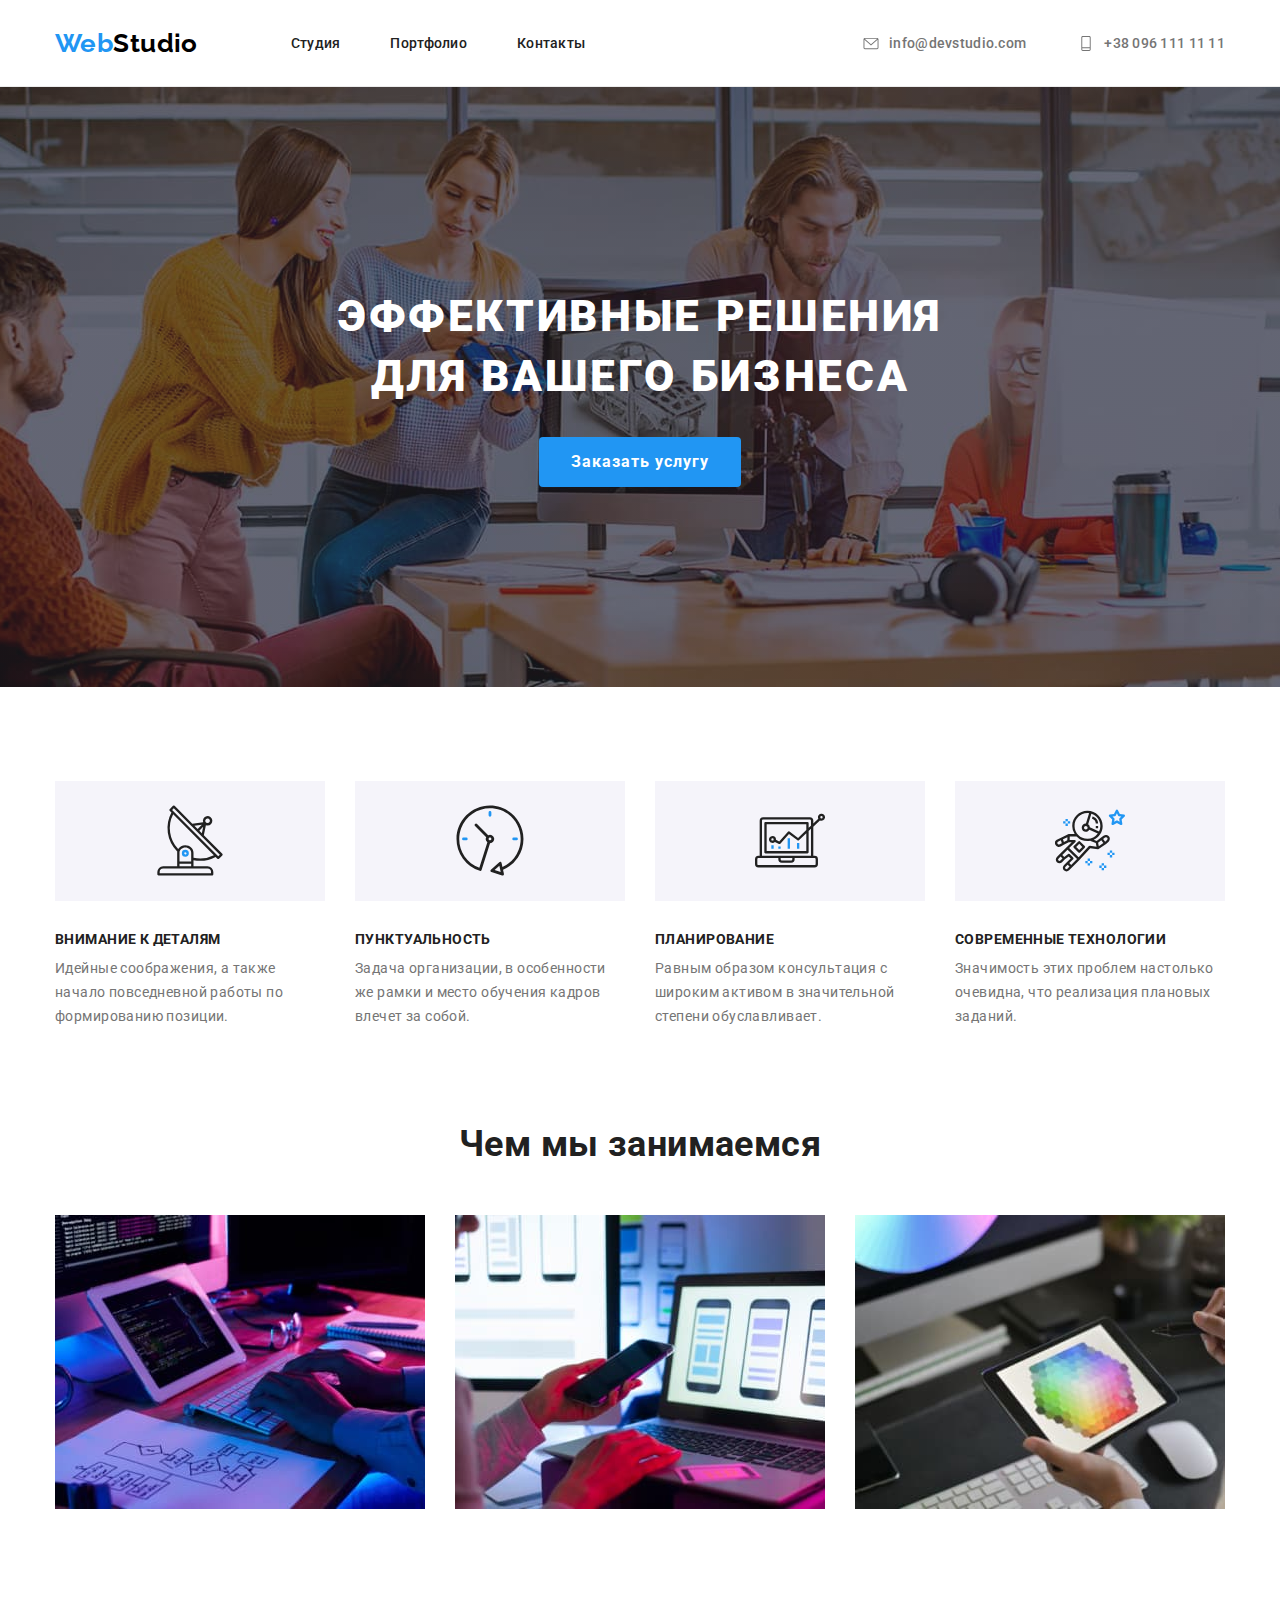
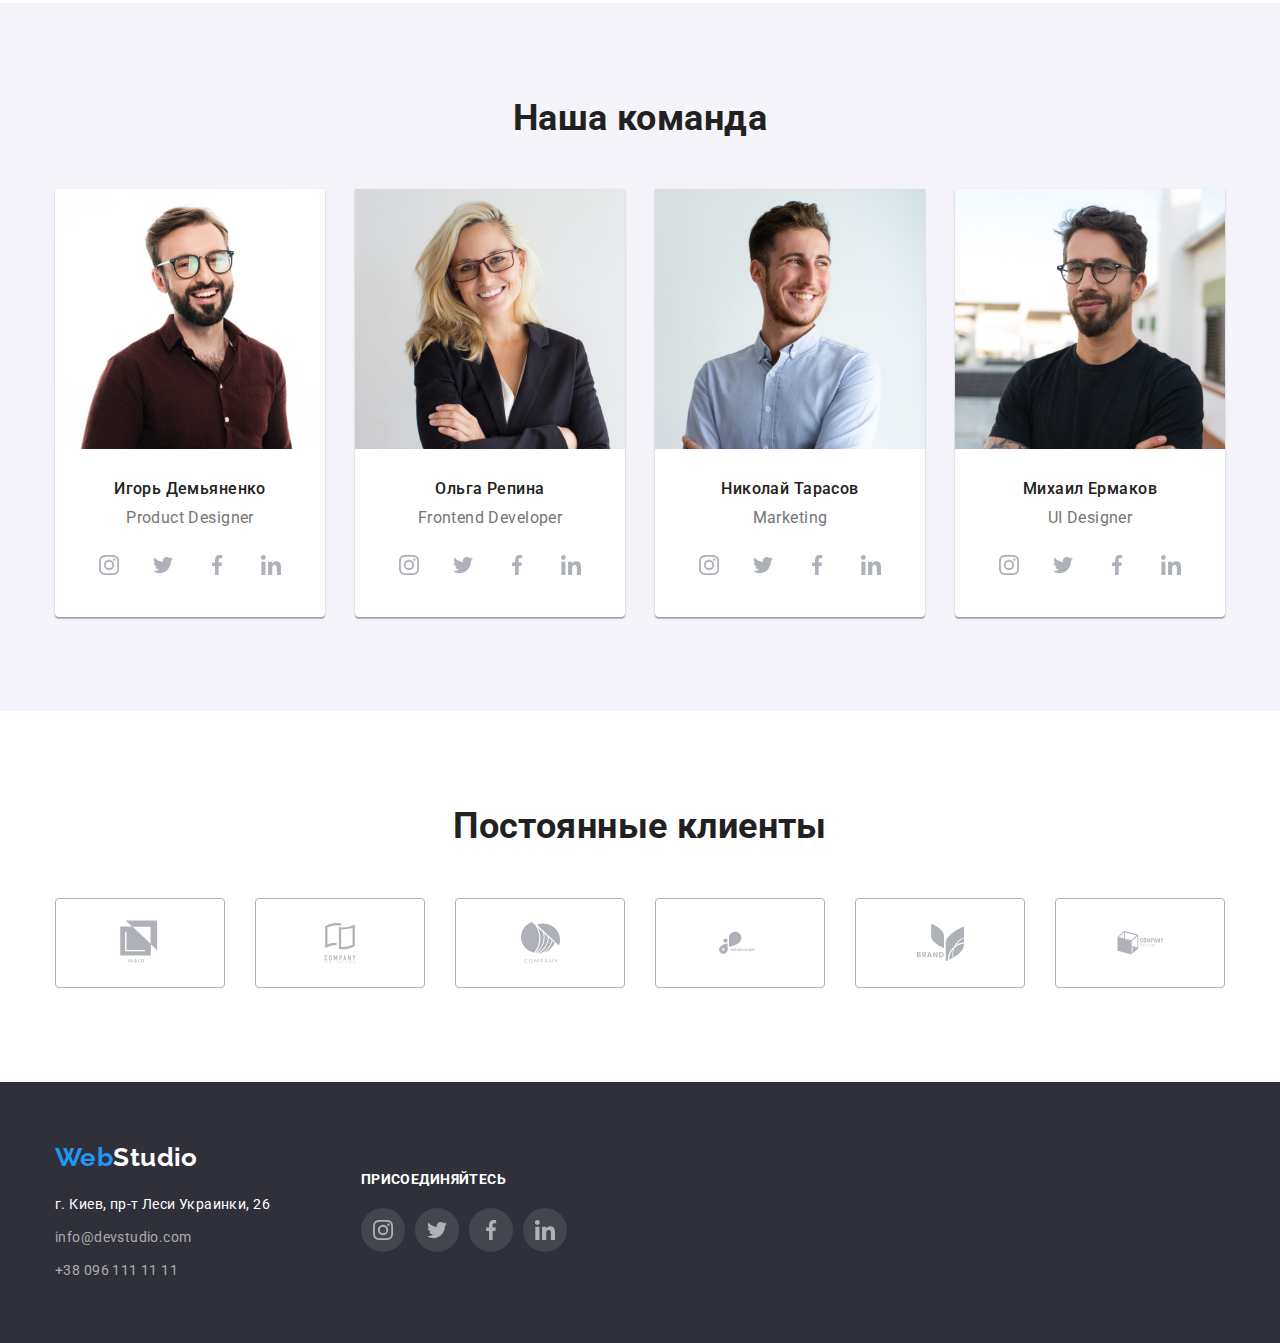
==== index.html @ 58d4ef27 "добавляет иконки и фон героя" ====
<!DOCTYPE html>
<html lang="ru">
<head>
    <meta charset="UTF-8">
    <meta http-equiv="X-UA-Compatible" content="IE=edge">
    <meta name="viewport" content="width=device-width, initial-scale=1.0">
    <title>WebStudio</title>
    <link rel="preconnect" href="https://fonts.gstatic.com">
    <link href="https://fonts.googleapis.com/css2?family=Raleway:wght@700&family=Roboto:wght@400;500;700;900&display=swap" rel="stylesheet">
    <link rel="stylesheet" href="./css/normalize.css">
    <link rel="stylesheet" href="./css/style.css">
</head>

<body>
    <header>
        <!-- Header navigation -->
        <div class="header-container">

            <a class="brand" href="./index.html"><span>Web</span>Studio</a>

            <nav>
                <ul class="nav">
                    <li>
                        <a class="link" href="./index.html">Студия</a>
                    </li>

                    <li>
                        <a class="link" href="./portfolio.html">Портфолио</a>
                    </li>

                    <li>
                        <a class="link" href="./contacts.html">Контакты</a>
                    </li>

                </ul>

            </nav>

            <!-- Header contacts -->
            <ul class="contacts">
                <li>
                        <a class="link" href="mailto:info@devstudio.com">
                            <div class="email">
                                <svg class="nav-icon" width="20px" height="15px">
                                    <use href="./images/symbol-defs.svg#icon-envelope"></use>
                                </svg>
                                info@devstudio.com
                            </div>
                        </a>
                </li>

                <li>
                    <a class="link" href="tel:+380961111111">
                        <div class="phone">
                            <svg class="nav-icon" width="20px" height="15px">
                                    <use href="./images/symbol-defs.svg#icon-phone"></use>
                            </svg>
                        +38 096 111 11 11
                        </div>
                    </a>
                </li>      
            </ul>

        </div>     
    </header>

    <main>
        <!-- Hero -->
        <section class="hero">
            <div class="hero-container">
                <h1>Эффективные решения для вашего бизнеса</h1>

                <button class="order" type="button">Заказать услугу</button>
            </div>
        </section>

        <!-- Advantages -->
        <section class="advantages">
            <h2 class="visually-hidden">Наши сильные стороны</h2>

            <div class="container">

                <ul class="list">
                    <li class="item">
                        <div class="advantage-frame">
                            <svg class="advantage-icon" width="70px" height="75px">
                                <use href="./images/symbol-defs.svg#icon-antenna-1"></use>
                            </svg>
                        </div>
                        <h3>Внимание к деталям</h3>
                        <p>Идейные соображения, а также начало повседневной работы по формированию позиции.</p>
                    </li>

                    <li class="item">
                        <div class="advantage-frame">
                            <svg class="advantage-icon" width="70px" height="75px">
                                <use href="./images/symbol-defs.svg#icon-clock-1"></use>
                            </svg>
                        </div>
                        <h3>Пунктуальность</h3>
                        <p>Задача организации, в особенности же рамки и место обучения кадров влечет за собой.</p>
                    </li>
    
                    <li class="item">
                        <div class="advantage-frame">
                            <svg class="advantage-icon" width="70px" height="75px">
                                <use href="./images/symbol-defs.svg#icon-diagram-1"></use>
                            </svg>
                        </div>
                        <h3>Планирование</h3>
                        <p>Равным образом консультация с широким активом в значительной степени обуславливает.</p>
                    </li>
    
                    <li class="item">
                        <div class="advantage-frame">
                            <svg class="advantage-icon" width="70px" height="75px">
                                <use href="./images/symbol-defs.svg#icon-astronaut-1"></use>
                            </svg>
                        </div>
                        <h3>Современные технологии</h3>
                        <p>Значимость этих проблем настолько очевидна, что реализация плановых заданий.</p>
                    </li>
    
                </ul>
            </div>
        </section>

        <!-- What they do -->
        <section class="our-job">
            <h2>Чем мы занимаемся</h2>

            <div class="container">

                <ul class="list">
                    <li class="item">
                        <img src="./images/job_1.jpg" 
                             alt="Персонаж пишет код в соответствии с алгоритмом" 
                             width="370" />
                    </li>
    
                    <li class="item">
                        <img src="./images/job_2.jpg" 
                            alt="Персонаж создает дизайн для мобильного приложения"
                            width="370" />
                    </li>
    
                    <li class="item">
                        <img src="./images/job_3.jpg" 
                             alt="Персонаж выбирает цвета из палеты"
                             width="370" />
                    </li>
                </ul>
            </div>
        </section>

        <!-- Their team -->
        <section class="team">
            <h2>Наша команда</h2>
            
            <div class="container">

                <ul class="list">
                    <li class="item">
                        <img src="./images/member_1.jpg" 
                             alt="Улыбающийся мужчина в очках и коричневой рубашке"
                             width="270" />
    
                        <div class="profile">
                            <h3>Игорь Демьяненко</h3>
                            <p>Product Designer</p>

                            <div class="socials">
                                <div class="page-link">
                                    <a href="https://www.instagram.com/">
                                        <svg class="social-icon" width="20px" height="20px">
                                            <use href="./images/symbol-defs.svg#icon-instagram"></use>
                                        </svg>
                                    </a>
                                </div>
                            
                                <div class="page-link">
                                    <a href="https://www.twitter.com/">
                                        <svg class="social-icon" width="20px" height="20px">
                                            <use href="./images/symbol-defs.svg#icon-twitter"></use>
                                        </svg>
                                    </a>
                                </div>
                            
                                <div class="page-link">
                                    <a href="https://www.facebook.com/">
                                        <svg class="social-icon" width="20px" height="20px">
                                            <use href="./images/symbol-defs.svg#icon-facebook"></use>
                                        </svg>
                                    </a>
                                </div>
                            
                                <div class="page-link">
                                    <a href="https://www.linkedin.com/">
                                        <svg class="social-icon" width="20px" height="20px">
                                            <use href="./images/symbol-defs.svg#icon-linkedin"></use>
                                        </svg>
                                    </a>
                                </div>
                            </div>
                        </div>
                    </li>
    
                    <li class="item">
                        <img src="./images/member_2.jpg" 
                             alt="Улюбающаяся девушка в очках и черном пиджаке"
                             width="270" />
    
                        <div class="profile">
                            <h3>Ольга Репина</h3>
                            <p>Frontend Developer</p>

                            <div class="socials">
                                <div class="page-link">
                                    <a href="https://www.instagram.com/">
                                        <svg class="social-icon" width="20px" height="20px">
                                            <use href="./images/symbol-defs.svg#icon-instagram"></use>
                                        </svg>
                                    </a>
                                </div>
                            
                                <div class="page-link">
                                    <a href="https://www.twitter.com/">
                                        <svg class="social-icon" width="20px" height="20px">
                                            <use href="./images/symbol-defs.svg#icon-twitter"></use>
                                        </svg>
                                    </a>
                                </div>
                            
                                <div class="page-link">
                                    <a href="https://www.facebook.com/">
                                        <svg class="social-icon" width="20px" height="20px">
                                            <use href="./images/symbol-defs.svg#icon-facebook"></use>
                                        </svg>
                                    </a>
                                </div>
                            
                                <div class="page-link">
                                    <a href="https://www.linkedin.com/">
                                        <svg class="social-icon" width="20px" height="20px">
                                            <use href="./images/symbol-defs.svg#icon-linkedin"></use>
                                        </svg>
                                    </a>
                                </div>
                            </div>
                        </div>
                    </li>
    
                    <li class="item">
                        <img src="./images/member_3.jpg" 
                             alt="Улыбающийся мужчина в голубой рубашке"
                             width="270" />
    
                        <div class="profile">
                            <h3>Николай Тарасов</h3>
                            <p>Marketing</p>

                            <ul class="socials">
                                <li class="page-link">
                                    <a href="https://www.instagram.com/">
                                        <svg class="social-icon" width="20px" height="20px">
                                            <use href="./images/symbol-defs.svg#icon-instagram"></use>
                                        </svg>
                                    </a>
                                </li>
                            
                                <li class="page-link">
                                    <a href="https://www.twitter.com/">
                                        <svg class="social-icon" width="20px" height="20px">
                                            <use href="./images/symbol-defs.svg#icon-twitter"></use>
                                        </svg>
                                    </a>
                                </li>
                            
                                <li class="page-link">
                                    <a href="https://www.facebook.com/">
                                        <svg class="social-icon" width="20px" height="20px">
                                            <use href="./images/symbol-defs.svg#icon-facebook"></use>
                                        </svg>
                                    </a>
                                </li>
                            
                                <li class="page-link">
                                    <a href="https://www.linkedin.com/">
                                        <svg class="social-icon" width="20px" height="20px">
                                            <use href="./images/symbol-defs.svg#icon-linkedin"></use>
                                        </svg>
                                    </a>
                                </li>
                            </ul>
                        </div>
                    </li>
    
                    <li class="item">
                        <img src="./images/member_4.jpg" 
                             alt="Улыбающийся мужчина в очках и черной футболке"
                             width="270" />
    
                        <div class="profile">
                            <h3>Михаил Ермаков</h3>
                            <p>UI Designer</p>

                            <div class="socials">
                                <div class="page-link">
                                    <a href="https://www.instagram.com/">
                                        <svg class="social-icon" width="20px" height="20px">
                                            <use href="./images/symbol-defs.svg#icon-instagram"></use>
                                        </svg>
                                    </a>
                                </div>
                            
                                <div class="page-link">
                                    <a href="https://www.twitter.com/">
                                        <svg class="social-icon" width="20px" height="20px">
                                            <use href="./images/symbol-defs.svg#icon-twitter"></use>
                                        </svg>
                                    </a>
                                </div>
                            
                                <div class="page-link">
                                    <a href="https://www.facebook.com/">
                                        <svg class="social-icon" width="20px" height="20px">
                                            <use href="./images/symbol-defs.svg#icon-facebook"></use>
                                        </svg>
                                    </a>
                                </div>
                            
                                <div class="page-link">
                                    <a href="https://www.linkedin.com/">
                                        <svg class="social-icon" width="20px" height="20px">
                                            <use href="./images/symbol-defs.svg#icon-linkedin"></use>
                                        </svg>
                                    </a>
                                </div>
                            </div>
                        </div>
                    </li>
                </ul>    
            </div>
        </section>
        
        <!-- Clients -->
        <section class="clients">
            <h2>Постоянные клиенты</h2>
        
            <div class="container">

                    <ul class="list">
                        <li class="item">
                            <a href="https://www.company-1.com/">
                                <div class="company-link">
                                    <svg class="company-icon" width="45px" height="50px">
                                        <use href="./images/symbol-defs.svg#icon-logo-1"></use>
                                    </svg>
                                </div>
                            </a>
                        </li>
                    
                        <li class="item">
                            <a href="https://www.company-2.com/">
                                <div class="company-link">
                                    <svg class="company-icon" width="40px" height="52px">
                                        <use href="./images/symbol-defs.svg#icon-logo-2"></use>
                                    </svg>
                                </div>
                            </a>
                        </li>
                    
                        <li class="item">
                            <a href="https://www.company-3.com/">
                                <div class="company-link">
                                    <svg class="company-icon" width="41px" height="43px">
                                        <use href="./images/symbol-defs.svg#icon-logo-3"></use>
                                    </svg>
                                </div>
                            </a>
                        </li>
                    
                        <li class="item">
                            <a href="https://www.company-4.com/">
                                <div class="company-link">
                                    <svg class="company-icon" width="80px" height="42px">
                                        <use href="./images/symbol-defs.svg#icon-logo-4"></use>
                                    </svg>
                                </div>
                            </a>
                        </li>
                    
                        <li class="item">
                            <a href="https://www.company-5.com/">
                                <div class="company-link">
                                    <svg class="company-icon" width="59px" height="47px">
                                        <use href="./images/symbol-defs.svg#icon-logo-5"></use>
                                    </svg>
                                </div>
                            </a>
                        </li>
                    
                        <li class="item">
                            <a href="https://www.company-6.com/">
                                <div class="company-link">
                                    <svg class="company-icon" width="89px" height="46px">
                                        <use href="./images/symbol-defs.svg#icon-logo-6"></use>
                                    </svg>
                                </div>
                            </a>
                        </li>
                    </ul>
                </div>
        </section>
    </main>

    <footer>

        <div class="footer-container">

            <div class="column-1">
                <a class="brand" href="./index.html"><span>Web</span>Studio</a>

                <address>
                    <div class="find-us">
                        <a class="maps" href="https://www.google.com/maps/place/Lesi+Ukrainky+Blvd,+26,+Kyiv,+02000/data=!4m2!3m1!1s0x40d4cf0e033ecbe9:0x57a4dffefec77da0?sa=X&ved=2ahUKEwi-jfPCwcTuAhXMBBAIHdmHB9AQ8gEwAHoECAUQAQ">г. Киев, пр-т Леси Украинки, 26</a>
                        <a href="mailto:info@devstudio.com">info@devstudio.com</a> 
                        <a href="tel:+380961111111">+38 096 111 11 11</a>
                    </div>
                </address>
            </div>

            <div class="column-2">
                <p>Присоединяйтесь</p>

                <div class="socials">
                    <div class="page-link">
                        <a href="https://www.instagram.com/">
                            <svg class="social-icon" width="20px" height="20px">
                                <use href="./images/symbol-defs.svg#icon-instagram"></use>
                            </svg>
                        </a>
                    </div>
                
                    <div class="page-link">
                        <a href="https://www.twitter.com/">
                            <svg class="social-icon" width="20px" height="20px">
                                <use href="./images/symbol-defs.svg#icon-twitter"></use>
                            </svg>
                        </a>
                    </div>
                
                    <div class="page-link">
                        <a href="https://www.facebook.com/">
                            <svg class="social-icon" width="20px" height="20px">
                                <use href="./images/symbol-defs.svg#icon-facebook"></use>
                            </svg>
                        </a>
                    </div>
                
                    <div class="page-link">
                        <a href="https://www.linkedin.com/">
                            <svg class="social-icon" width="20px" height="20px">
                                <use href="./images/symbol-defs.svg#icon-linkedin"></use>
                            </svg>
                        </a>
                    </div>
                </div>
            </div>
        </div>
    </footer>

</body>
</html>
---- css/style.css ----
:root {
  --main-cl: #757575;
  --title-cl: #212121;
  --accent-cl: #2196f3;
  --black-op100: #000000;
  --white-op100: #ffffff;
  --white-op60: rgba(255, 255, 255, 0.6);
  --white-op10: rgba(255, 255, 255, 0.1);
  --dgrey-bc: #2f303a;
  --lgrey-bc: #f5f4fa;
  --border-cl: #eeeeee;
  --border-heder: #ececec;
  --hero-bc: rgba(47, 48, 58, 0.4);
  --company: rgba(175, 177, 184, 1);
}

body {
  font-family: 'Roboto', sans-serif;
  font-style: normal;
  font-weight: 400;
  font-size: 14px;
  line-height: 1.71;
  letter-spacing: 0.03em;

  color: var(--main-cl);
}

a {
  color: var(--company);
}

a:hover,
a:focus {
  color: var(--accent-cl);
}

/** Header and footer */

header {
  border-bottom: solid 1px var(--border-heder);
}

.header-container {
  display: flex;
  align-items: center;
  width: 1200px;
  margin-left: auto;
  margin-right: auto;
  padding: 0px 15px;
}

.brand,
.brand:hover,
.brand:focus {
  margin-right: 93px;

  font-family: Raleway, sans-serif;
  font-weight: 700;
  font-size: 26px;
  line-height: 1.17;

  color: var(--black-op100);
}

footer .brand,
footer .brand:hover,
footer .brand:focus {
  color: var(--white-op100);
}

.brand > span {
  color: var(--accent-cl);
}

.nav,
.contacts {
  display: flex;

  font-weight: 500;
  letter-spacing: 0.02em;
}

.contacts {
  margin-left: auto;
  display: flex;
  align-items: center;
}

.nav > li:not(:first-child),
.contacts > li:not(:first-child) {
  margin-left: 50px;
}

.link {
  display: block;
  padding-top: 32px;
}

.nav .link,
.nav .link:visited {
  color: var(--title-cl);
}

.contacts .link,
.contacts .link:visited {
  color: currentColor;
}

.email,
.phone {
  display: flex;
  align-items: center;
}

.nav-icon {
  padding: 0px;
  margin-right: 8px;
  border: none;
  fill: currentColor;
}

.nav .link:focus,
.nav .link:hover,
.contacts .link:focus,
.contacts .link:hover {
  color: var(--accent-cl);
}

.nav .link:after,
.contacts .link:after {
  content: '';
  display: block;
  margin: 0px auto;
  margin-top: 26px;
  height: 4px;
  width: 100%;
  border-radius: 2px;
  background-color: var(--accent-cl);

  transform: scale(0);
  transition: 250ms transform ease-in-out;
}

.nav .link:hover::after,
.contacts .link:hover::after,
.nav .link:focus::after,
.contacts .link:focus::after {
  transform: scale(1);
}

footer {
  background-color: var(--dgrey-bc);
  padding: 60px 0px;
}

.footer-container {
  display: flex;
  align-items: center;
  width: 1200px;
  margin-left: auto;
  margin-right: auto;
  padding: 0px 15px;
}

address {
  margin-top: 20px;
}

.find-us {
  display: flex;
  flex-direction: column;
}

.find-us a {
  color: var(--white-op60);
}

.find-us a:not(:last-child) {
  margin-bottom: 9px;
}

.find-us .maps {
  color: var(--white-op100);
}

.column-2 {
  margin-left: 70px;
}

.column-2 > p {
  font-weight: 700;
  font-size: 14px;
  line-height: 1.14;
  letter-spacing: 0.03em;
  text-transform: uppercase;

  color: var(--white-op100);
}

.column-2 .socials {
  margin-top: 20px;
  display: flex;
}

.column-2 .page-link {
  background-color: var(--white-op10);
}

.column-2 .page-link:not(:first-child) {
  margin-left: 10px;
}

.page-link .social-icon {
  fill: var(--white-op100);
}

.page-link:hover,
.page-link:focus {
  background-color: var(--accent-cl);
}

/** Index main */

.hero {
  min-height: 600px;
  max-width: 1600px;
  background-image: linear-gradient(to right, var(--hero-bc), var(--hero-bc)),
    url('../images/hero-back.jpg');
  background-repeat: no-repeat;
  background-position: center;
  background-size: cover;
  margin: 0px auto;
}

.hero-container {
  width: 700px;
  padding: 200px 0px;
  margin-left: auto;
  margin-right: auto;
}

h1 {
  font-weight: 900;
  font-size: 44px;
  line-height: 1.36;
  text-align: center;
  letter-spacing: 0.06em;
  text-transform: uppercase;

  color: var(--white-op100);
}

.order {
  display: block;
  background-color: var(--accent-cl);
  border: none;
  border-radius: 4px;
  padding: 10px 32px;
  margin-top: 30px;
  margin-left: auto;
  margin-right: auto;

  font-weight: 700;
  font-size: 16px;
  line-height: 1.87;
  letter-spacing: 0.06em;

  color: var(--white-op100);
}

h2 {
  margin-bottom: 50px;

  font-weight: 700;
  font-size: 36px;
  line-height: 1.17;
  text-align: center;

  color: var(--title-cl);
}

.advantages {
  padding-top: 94px;
}

.advantage-frame {
  display: flex;
  align-items: center;
  justify-content: center;
  background-color: var(--lgrey-bc);
  width: 100%;
  min-height: 120px;
  margin-bottom: 30px;
}

.advantage-icon {
  padding: 0px;
  border: none;
  fill: red;
}

.our-job,
.team,
.clients,
.portfolio {
  padding: 94px 0px;
}

.container {
  width: 1200px;
  margin-left: auto;
  margin-right: auto;
}

.container .list {
  margin-top: -30px;
  display: flex;
  flex-wrap: wrap;
}

.item {
  margin-top: 30px;
  margin-left: 15px;
  margin-right: 15px;
}

.advantages .item,
.team .item {
  flex-basis: width / 4 - 30px;
  max-width: 270px;
}

.profile .item {
  flex-basis: width / 3 - 30px;
}

.advantages h3 {
  margin-bottom: 10px;

  font-weight: 700;
  font-size: 14px;
  line-height: 1.17;
  text-transform: uppercase;

  color: var(--title-cl);
}

.team {
  background-color: var(--lgrey-bc);
}

.team .item {
  background-color: var(--white-op100);
  box-shadow: 0px 1px 3px rgba(0, 0, 0, 0.12), 0px 1px 1px rgba(0, 0, 0, 0.14),
    0px 2px 1px rgba(0, 0, 0, 0.2);
  border-radius: 0px 0px 4px 4px;
}

.profile {
  padding: 30px 32px;
}

.profile h3 {
  margin-bottom: 10px;

  font-weight: 500;
  font-size: 16px;
  line-height: 1.19;
  text-align: center;

  color: var(--title-cl);
}

.profile p {
  font-size: 16px;
  line-height: 1.19;
  text-align: center;
}

.socials {
  margin-top: 16px;
  display: flex;
  justify-content: space-between;
}

.page-link {
  height: 44px;
  width: 44px;
  border-radius: 50%;
  background-color: transparent;
  padding: 12px;
}

.page-link .social-icon {
  fill: currentColor;
}

.page-link:hover,
.page-link:focus {
  background-color: var(--accent-cl);
}

.page-link:hover .social-icon,
.page-link:focus .social-icon {
  fill: var(--white-op100);
}

.company-link {
  width: 170px;
  height: 90px;
  display: flex;
  align-items: center;
  justify-content: center;

  border: solid 1px var(--company);
  border-radius: 4px;
  background-color: transparent;
}

.company-link:hover,
.company-link:focus {
  border-color: var(--accent-cl);
}

.company-link .company-icon {
  fill: currentColor;
}

/** Potrfolio main*/

.filters {
  margin-bottom: 50px;
  display: flex;
  justify-content: center;
}

.filters li:not(:first-child) {
  display: inline-block;
  margin-left: 8px;
}

.filters button {
  padding: 6px 22px;

  background-color: var(--lgrey-bc);
  border-radius: 4px;
  border: none;

  font-weight: 500;
  font-size: 16px;
  line-height: 1.63;
  text-align: center;

  color: var(--title-cl);
}

.filters button:focus,
.filters button:hover {
  background-color: var(--accent-cl);
  box-shadow: 0px 3px 1px rgba(0, 0, 0, 0.1), 0px 1px 2px rgba(0, 0, 0, 0.08),
    0px 2px 2px rgba(0, 0, 0, 0.12);
  border-radius: 4px;

  font-weight: 500;
  font-size: 16px;
  line-height: 1.63;
  text-align: center;

  color: var(--white-op100);
}

.portfolio li:focus,
.portfolio li:hover {
  box-shadow: 0px 1px 1px rgba(0, 0, 0, 0.12), 0px 4px 4px rgba(0, 0, 0, 0.06),
    1px 4px 6px rgba(0, 0, 0, 0.16);
}

.product {
  border: solid 1px var(--border-cl);
  border-top: none;
  padding: 20px 24px;
}

.product h3 {
  font-weight: 700;
  font-size: 18px;
  line-height: 2;
  letter-spacing: 0.06em;

  color: var(--title-cl);
}

.product p {
  font-size: 16px;
  line-height: 1.88;
}

.visually-hidden {
  position: absolute;
  width: 1px;
  height: 1px;
  margin: -1px;
  border: 0;
  padding: 0;

  white-space: nowrap;
  clip-path: inset(100%);
  clip: rect(0 0 0 0);
  overflow: hidden;
}
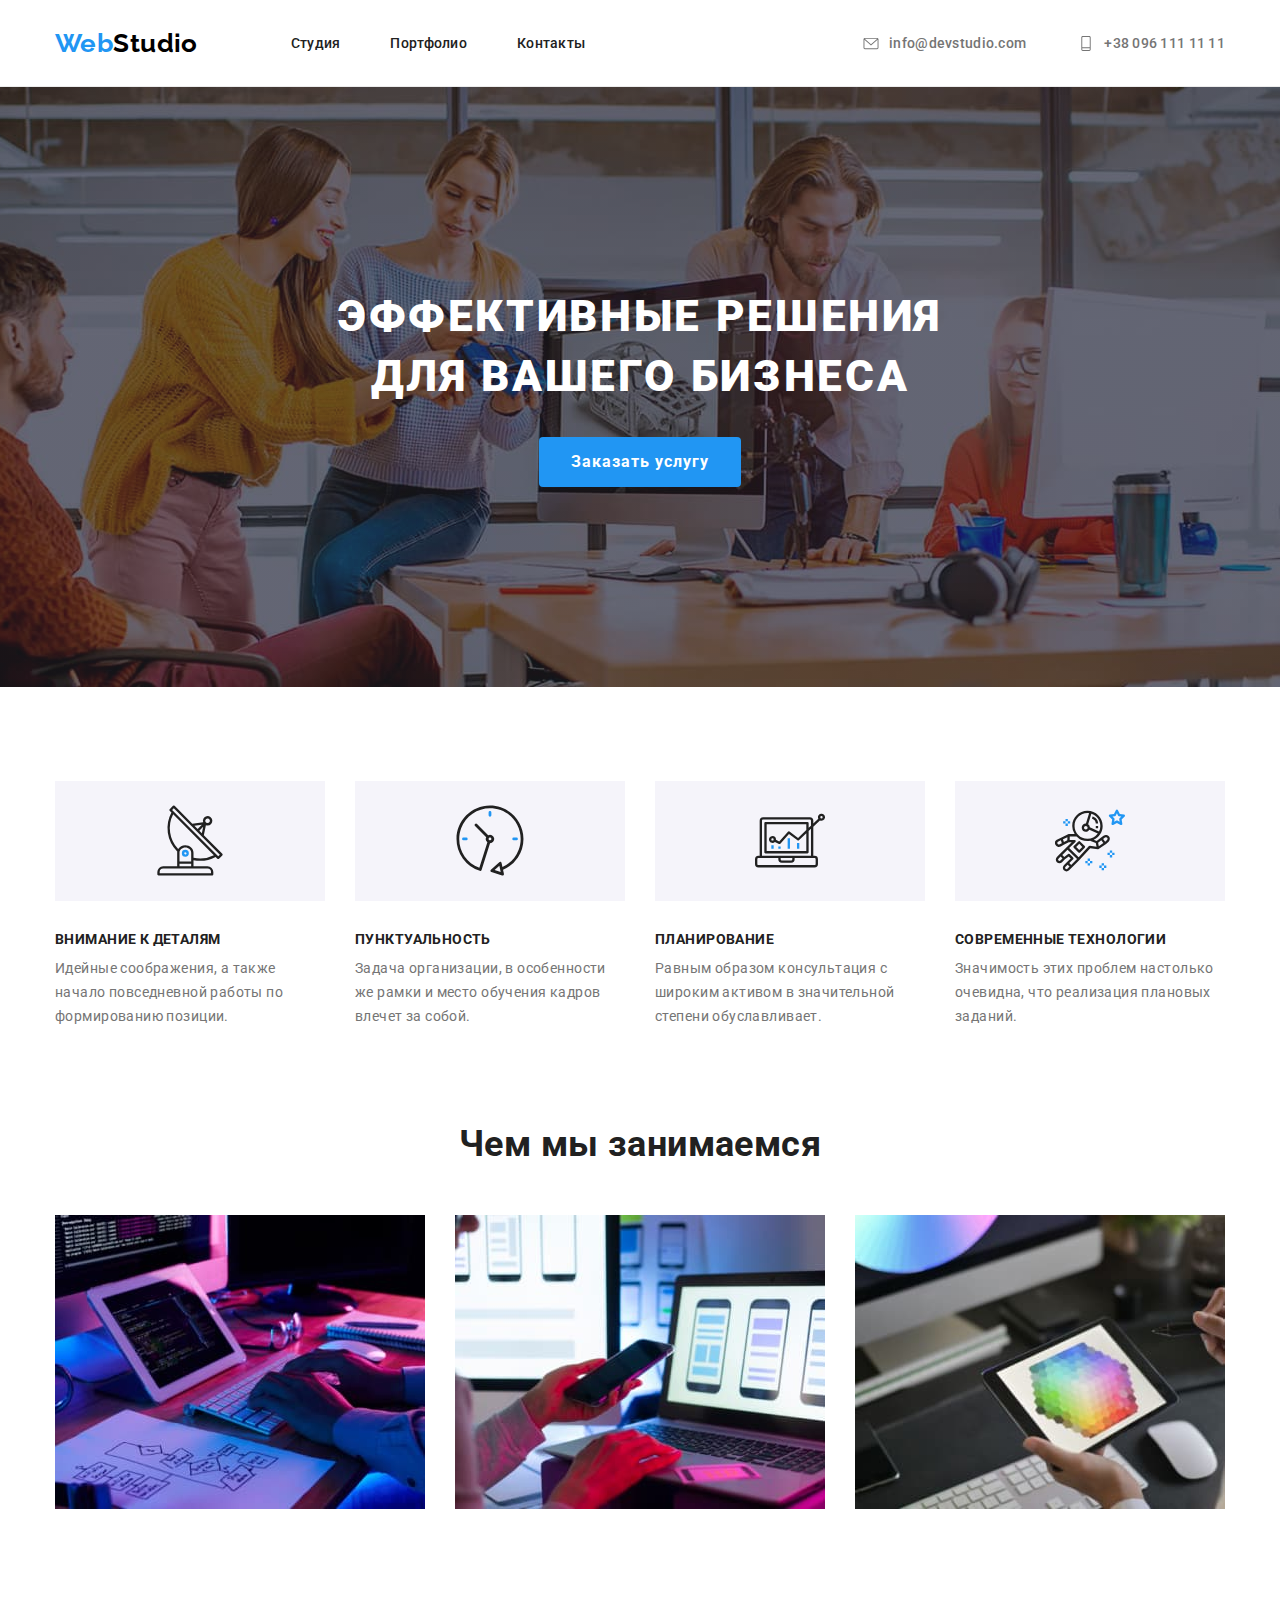
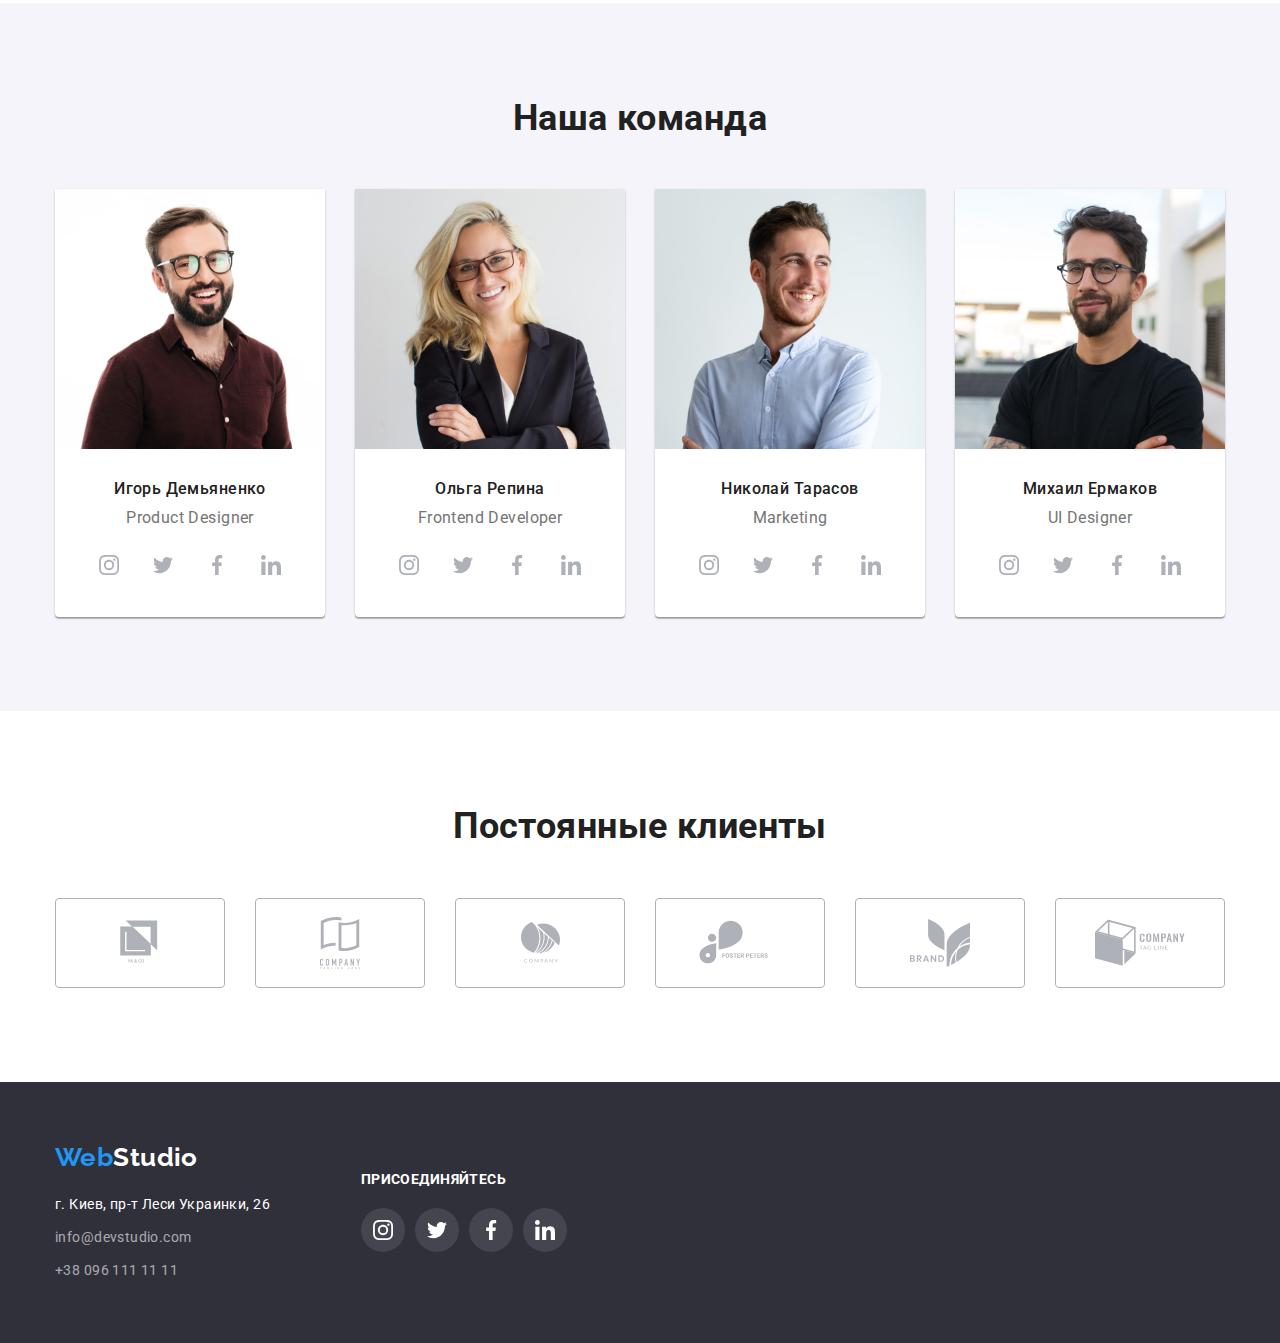
==== commit 92992e2b: "исправляет баги" ====
--- a/index.html
+++ b/index.html
@@ -170,37 +170,37 @@
                             <p>Product Designer</p>
 
                             <div class="socials">
-                                <div class="page-link">
-                                    <a href="https://www.instagram.com/">
+                                <a href="https://www.instagram.com/">
+                                    <div class="page-link">
                                         <svg class="social-icon" width="20px" height="20px">
                                             <use href="./images/symbol-defs.svg#icon-instagram"></use>
                                         </svg>
-                                    </a>
-                                </div>
-                            
-                                <div class="page-link">
-                                    <a href="https://www.twitter.com/">
+                                    </div>
+                                </a>
+                            
+                                <a href="https://www.twitter.com/">
+                                    <div class="page-link">
                                         <svg class="social-icon" width="20px" height="20px">
                                             <use href="./images/symbol-defs.svg#icon-twitter"></use>
                                         </svg>
-                                    </a>
-                                </div>
-                            
-                                <div class="page-link">
-                                    <a href="https://www.facebook.com/">
+                                    </div>
+                                </a>
+                            
+                                <a href="https://www.facebook.com/">
+                                    <div class="page-link">
                                         <svg class="social-icon" width="20px" height="20px">
                                             <use href="./images/symbol-defs.svg#icon-facebook"></use>
                                         </svg>
-                                    </a>
-                                </div>
-                            
-                                <div class="page-link">
-                                    <a href="https://www.linkedin.com/">
+                                    </div>
+                                </a>
+                            
+                                <a href="https://www.linkedin.com/">
+                                    <div class="page-link">
                                         <svg class="social-icon" width="20px" height="20px">
                                             <use href="./images/symbol-defs.svg#icon-linkedin"></use>
                                         </svg>
-                                    </a>
-                                </div>
+                                    </div>
+                                </a>
                             </div>
                         </div>
                     </li>
@@ -215,37 +215,37 @@
                             <p>Frontend Developer</p>
 
                             <div class="socials">
-                                <div class="page-link">
-                                    <a href="https://www.instagram.com/">
+                                <a href="https://www.instagram.com/">
+                                    <div class="page-link">
                                         <svg class="social-icon" width="20px" height="20px">
                                             <use href="./images/symbol-defs.svg#icon-instagram"></use>
                                         </svg>
-                                    </a>
-                                </div>
-                            
-                                <div class="page-link">
-                                    <a href="https://www.twitter.com/">
+                                    </div>
+                                </a>
+                            
+                                <a href="https://www.twitter.com/">
+                                    <div class="page-link">
                                         <svg class="social-icon" width="20px" height="20px">
                                             <use href="./images/symbol-defs.svg#icon-twitter"></use>
                                         </svg>
-                                    </a>
-                                </div>
-                            
-                                <div class="page-link">
-                                    <a href="https://www.facebook.com/">
+                                    </div>
+                                </a>
+                            
+                                <a href="https://www.facebook.com/">
+                                    <div class="page-link">
                                         <svg class="social-icon" width="20px" height="20px">
                                             <use href="./images/symbol-defs.svg#icon-facebook"></use>
                                         </svg>
-                                    </a>
-                                </div>
-                            
-                                <div class="page-link">
-                                    <a href="https://www.linkedin.com/">
+                                    </div>
+                                </a>
+                            
+                                <a href="https://www.linkedin.com/">
+                                    <div class="page-link">
                                         <svg class="social-icon" width="20px" height="20px">
                                             <use href="./images/symbol-defs.svg#icon-linkedin"></use>
                                         </svg>
-                                    </a>
-                                </div>
+                                    </div>
+                                </a>
                             </div>
                         </div>
                     </li>
@@ -259,39 +259,39 @@
                             <h3>Николай Тарасов</h3>
                             <p>Marketing</p>
 
-                            <ul class="socials">
-                                <li class="page-link">
-                                    <a href="https://www.instagram.com/">
+                            <div class="socials">
+                                <a href="https://www.instagram.com/">
+                                    <div class="page-link">
                                         <svg class="social-icon" width="20px" height="20px">
                                             <use href="./images/symbol-defs.svg#icon-instagram"></use>
                                         </svg>
-                                    </a>
-                                </li>
-                            
-                                <li class="page-link">
-                                    <a href="https://www.twitter.com/">
+                                    </div>
+                                </a>
+                            
+                                <a href="https://www.twitter.com/">
+                                    <div class="page-link">
                                         <svg class="social-icon" width="20px" height="20px">
                                             <use href="./images/symbol-defs.svg#icon-twitter"></use>
                                         </svg>
-                                    </a>
-                                </li>
-                            
-                                <li class="page-link">
-                                    <a href="https://www.facebook.com/">
+                                    </div>
+                                </a>
+                            
+                                <a href="https://www.facebook.com/">
+                                    <div class="page-link">
                                         <svg class="social-icon" width="20px" height="20px">
                                             <use href="./images/symbol-defs.svg#icon-facebook"></use>
                                         </svg>
-                                    </a>
-                                </li>
-                            
-                                <li class="page-link">
-                                    <a href="https://www.linkedin.com/">
+                                    </div>
+                                </a>
+                            
+                                <a href="https://www.linkedin.com/">
+                                    <div class="page-link">
                                         <svg class="social-icon" width="20px" height="20px">
                                             <use href="./images/symbol-defs.svg#icon-linkedin"></use>
                                         </svg>
-                                    </a>
-                                </li>
-                            </ul>
+                                    </div>
+                                </a>
+                            </div>
                         </div>
                     </li>
     
@@ -305,37 +305,37 @@
                             <p>UI Designer</p>
 
                             <div class="socials">
-                                <div class="page-link">
-                                    <a href="https://www.instagram.com/">
+                                <a href="https://www.instagram.com/">
+                                    <div class="page-link">
                                         <svg class="social-icon" width="20px" height="20px">
                                             <use href="./images/symbol-defs.svg#icon-instagram"></use>
                                         </svg>
-                                    </a>
-                                </div>
-                            
-                                <div class="page-link">
-                                    <a href="https://www.twitter.com/">
+                                    </div>
+                                </a>
+                            
+                                <a href="https://www.twitter.com/">
+                                    <div class="page-link">
                                         <svg class="social-icon" width="20px" height="20px">
                                             <use href="./images/symbol-defs.svg#icon-twitter"></use>
                                         </svg>
-                                    </a>
-                                </div>
-                            
-                                <div class="page-link">
-                                    <a href="https://www.facebook.com/">
+                                    </div>
+                                </a>
+                            
+                                <a href="https://www.facebook.com/">
+                                    <div class="page-link">
                                         <svg class="social-icon" width="20px" height="20px">
                                             <use href="./images/symbol-defs.svg#icon-facebook"></use>
                                         </svg>
-                                    </a>
-                                </div>
-                            
-                                <div class="page-link">
-                                    <a href="https://www.linkedin.com/">
+                                    </div>
+                                </a>
+                            
+                                <a href="https://www.linkedin.com/">
+                                    <div class="page-link">
                                         <svg class="social-icon" width="20px" height="20px">
                                             <use href="./images/symbol-defs.svg#icon-linkedin"></use>
                                         </svg>
-                                    </a>
-                                </div>
+                                    </div>
+                                </a>
                             </div>
                         </div>
                     </li>
@@ -363,7 +363,7 @@
                         <li class="item">
                             <a href="https://www.company-2.com/">
                                 <div class="company-link">
-                                    <svg class="company-icon" width="40px" height="52px">
+                                    <svg class="company-icon" width="52px" height="68px">
                                         <use href="./images/symbol-defs.svg#icon-logo-2"></use>
                                     </svg>
                                 </div>
@@ -383,7 +383,7 @@
                         <li class="item">
                             <a href="https://www.company-4.com/">
                                 <div class="company-link">
-                                    <svg class="company-icon" width="80px" height="42px">
+                                    <svg class="company-icon" width="160px" height="81px">
                                         <use href="./images/symbol-defs.svg#icon-logo-4"></use>
                                     </svg>
                                 </div>
@@ -393,7 +393,7 @@
                         <li class="item">
                             <a href="https://www.company-5.com/">
                                 <div class="company-link">
-                                    <svg class="company-icon" width="59px" height="47px">
+                                    <svg class="company-icon" width="76px" height="60px">
                                         <use href="./images/symbol-defs.svg#icon-logo-5"></use>
                                     </svg>
                                 </div>
@@ -403,7 +403,7 @@
                         <li class="item">
                             <a href="https://www.company-6.com/">
                                 <div class="company-link">
-                                    <svg class="company-icon" width="89px" height="46px">
+                                    <svg class="company-icon" width="175px" height="90px">
                                         <use href="./images/symbol-defs.svg#icon-logo-6"></use>
                                     </svg>
                                 </div>
@@ -434,37 +434,37 @@
                 <p>Присоединяйтесь</p>
 
                 <div class="socials">
-                    <div class="page-link">
-                        <a href="https://www.instagram.com/">
+                    <a href="https://www.instagram.com/">
+                        <div class="page-link">
                             <svg class="social-icon" width="20px" height="20px">
                                 <use href="./images/symbol-defs.svg#icon-instagram"></use>
                             </svg>
-                        </a>
-                    </div>
+                        </div>
+                    </a>
                 
-                    <div class="page-link">
-                        <a href="https://www.twitter.com/">
+                    <a href="https://www.twitter.com/">
+                        <div class="page-link">
                             <svg class="social-icon" width="20px" height="20px">
                                 <use href="./images/symbol-defs.svg#icon-twitter"></use>
                             </svg>
-                        </a>
-                    </div>
+                        </div>
+                    </a>
                 
-                    <div class="page-link">
-                        <a href="https://www.facebook.com/">
+                    <a href="https://www.facebook.com/">
+                        <div class="page-link">
                             <svg class="social-icon" width="20px" height="20px">
                                 <use href="./images/symbol-defs.svg#icon-facebook"></use>
                             </svg>
-                        </a>
-                    </div>
+                        </div>
+                    </a>
                 
-                    <div class="page-link">
-                        <a href="https://www.linkedin.com/">
+                    <a href="https://www.linkedin.com/">
+                        <div class="page-link">
                             <svg class="social-icon" width="20px" height="20px">
                                 <use href="./images/symbol-defs.svg#icon-linkedin"></use>
                             </svg>
-                        </a>
-                    </div>
+                        </div>
+                    </a>
                 </div>
             </div>
         </div>
--- a/css/style.css
+++ b/css/style.css
@@ -25,15 +25,6 @@
   color: var(--main-cl);
 }
 
-a {
-  color: var(--company);
-}
-
-a:hover,
-a:focus {
-  color: var(--accent-cl);
-}
-
 /** Header and footer */
 
 header {
@@ -206,17 +197,12 @@
   background-color: var(--white-op10);
 }
 
-.column-2 .page-link:not(:first-child) {
+.column-2 a:not(:first-child) {
   margin-left: 10px;
 }
 
-.page-link .social-icon {
+.column-2 .page-link .social-icon {
   fill: var(--white-op100);
-}
-
-.page-link:hover,
-.page-link:focus {
-  background-color: var(--accent-cl);
 }
 
 /** Index main */
@@ -384,6 +370,7 @@
 }
 
 .page-link {
+  display: inline-block;
   height: 44px;
   width: 44px;
   border-radius: 50%;
@@ -391,17 +378,18 @@
   padding: 12px;
 }
 
-.page-link .social-icon {
-  fill: currentColor;
+.page-link .social-icon,
+.company-link .company-icon {
+  fill: var(--company);
 }
 
 .page-link:hover,
-.page-link:focus {
+.socials > a:focus .page-link {
   background-color: var(--accent-cl);
 }
 
 .page-link:hover .social-icon,
-.page-link:focus .social-icon {
+.socials > a:focus .social-icon {
   fill: var(--white-op100);
 }
 
@@ -418,12 +406,13 @@
 }
 
 .company-link:hover,
-.company-link:focus {
+.clients a:focus .company-link {
   border-color: var(--accent-cl);
 }
 
-.company-link .company-icon {
-  fill: currentColor;
+.company-link:hover .company-icon,
+.clients a:focus .company-icon {
+  fill: var(--accent-cl);
 }
 
 /** Potrfolio main*/
